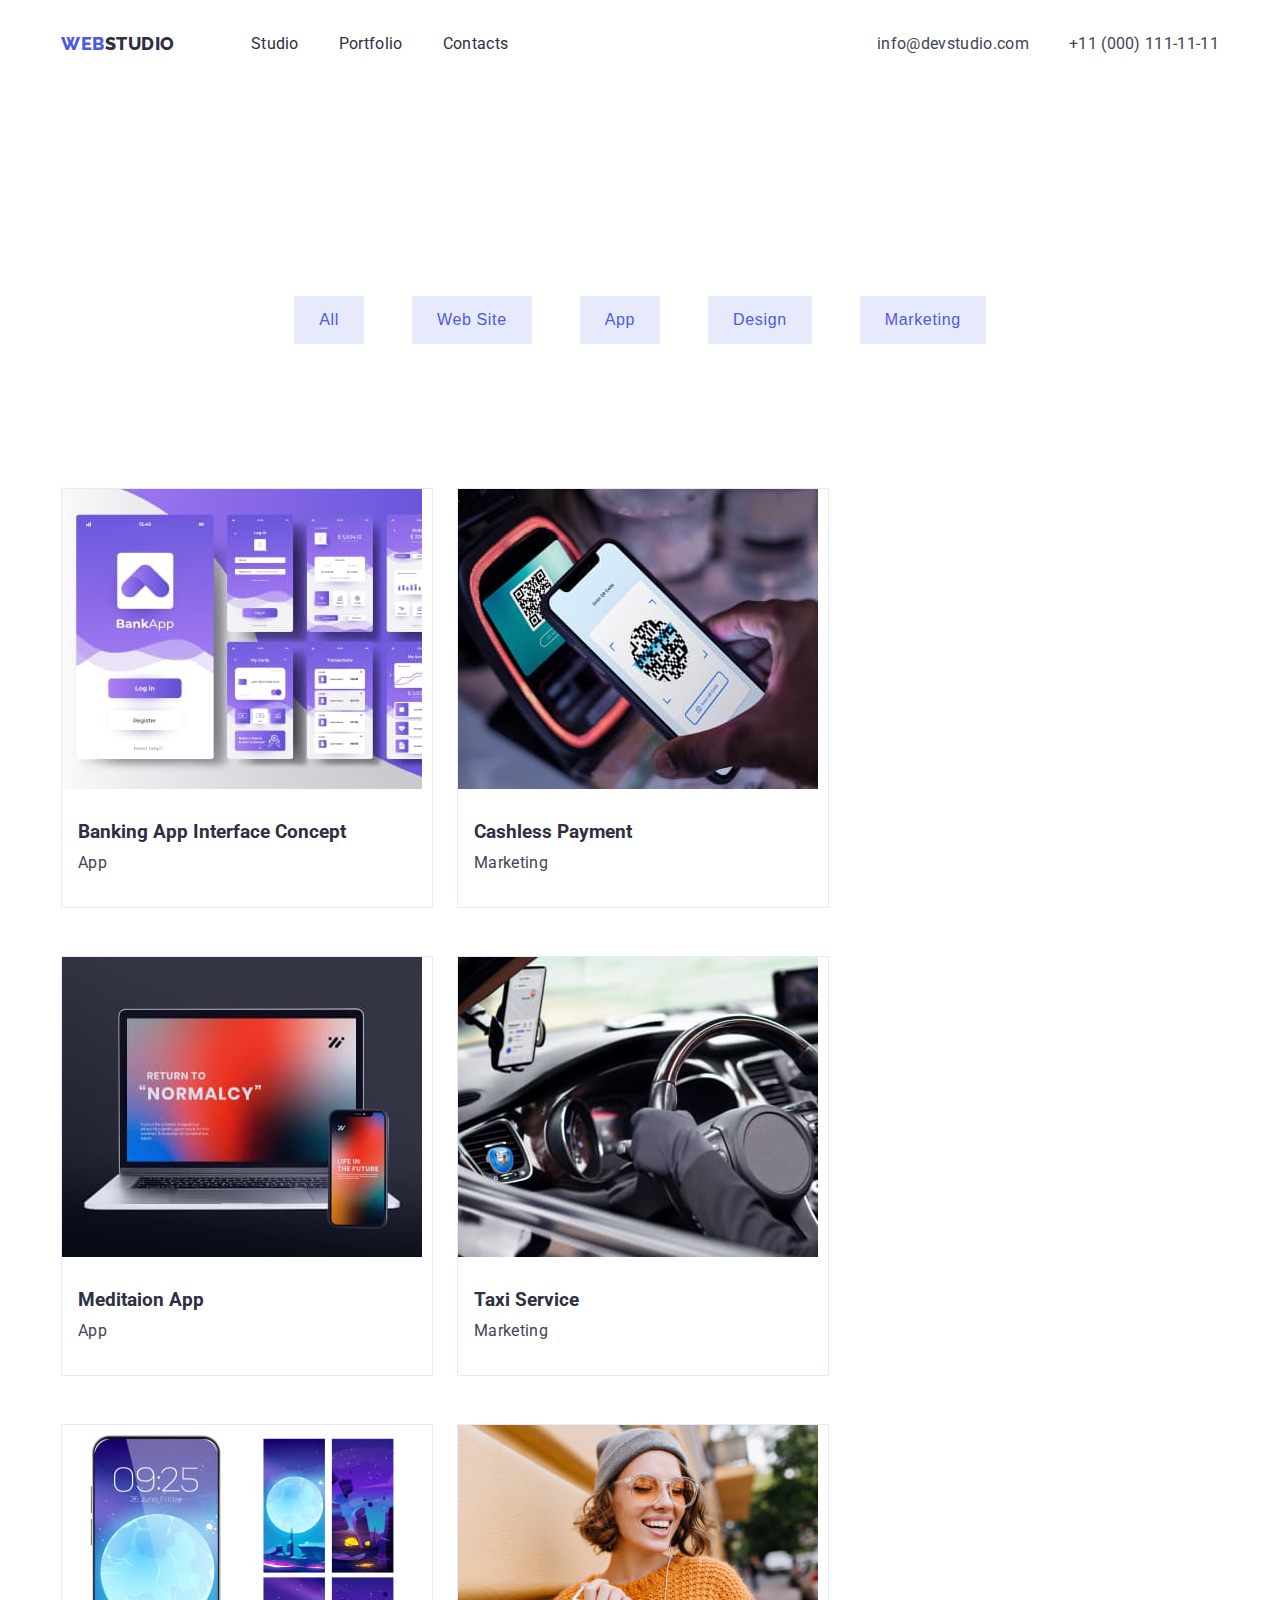
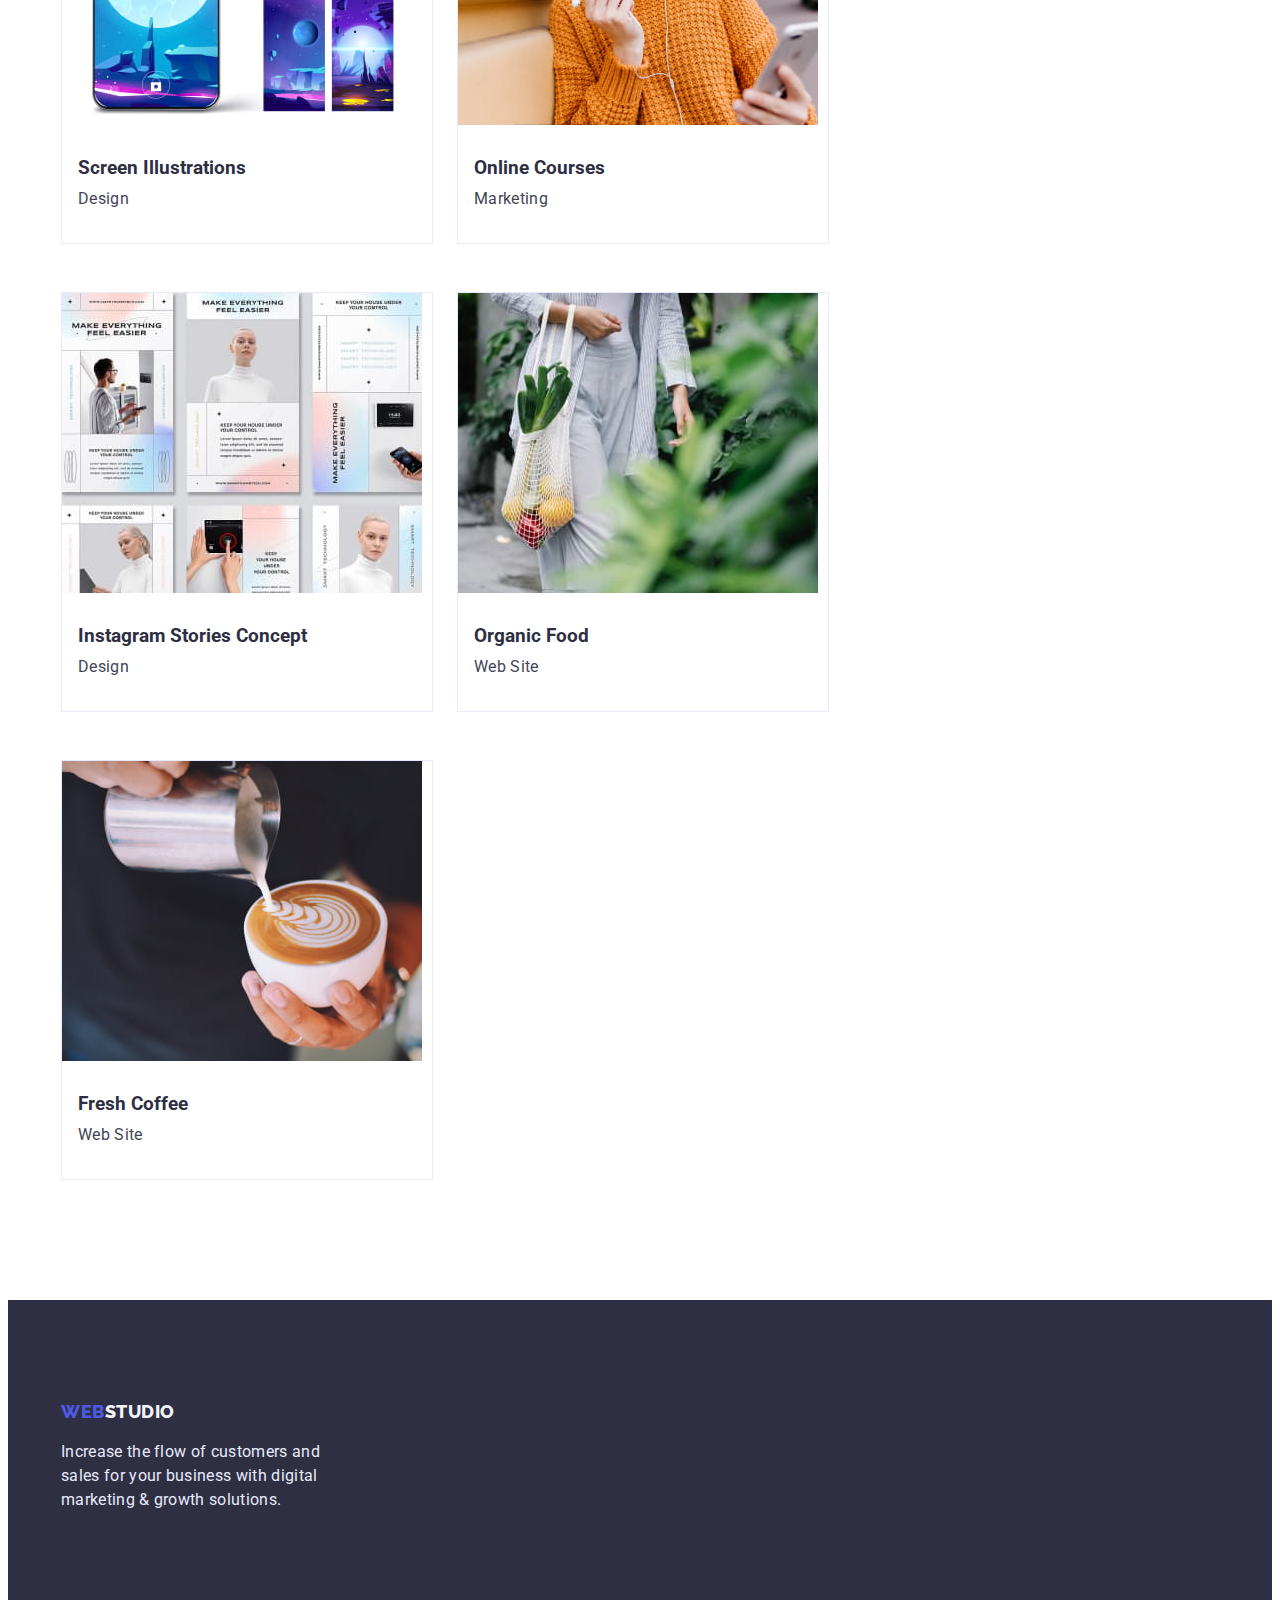
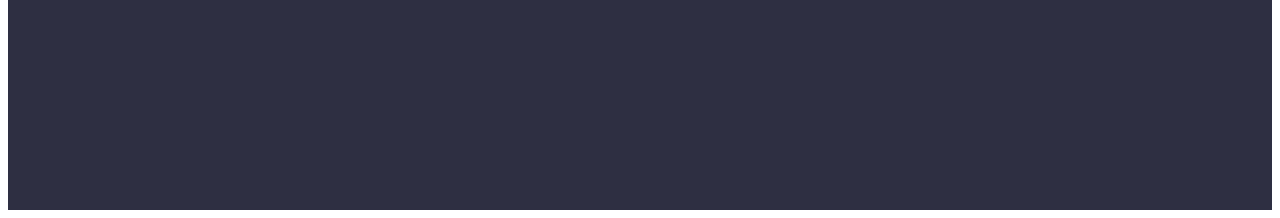
==== portfolio.html @ 5c489300 "Initial commit" ====
<!DOCTYPE html>
<html lang="en">
<head>
    <meta charset="UTF-8">
    <meta http-equiv="X-UA-Compatible" content="IE=edge">
    <meta name="viewport" content="width=device-width, initial-scale=1.0">
    <title>Web Studio</title>
    <link rel="stylesheet" href="https://cdnjs.cloudflare.com/ajax/libs/modern-normalize/1.1.0/modern-normalize.min.css" integrity="sha512-wpPYUAdjBVSE4KJnH1VR1HeZfpl1ub8YT/NKx4PuQ5NmX2tKuGu6U/JRp5y+Y8XG2tV+wKQpNHVUX03MfMFn9Q==" crossorigin="anonymous" referrerpolicy="no-referrer" />
    <link rel="preconnect" href="https://fonts.googleapis.com">
<link rel="preconnect" href="https://fonts.gstatic.com" crossorigin>
<link href="https://fonts.googleapis.com/css2?family=Raleway:wght@800&family=Roboto:wght@400;500;700;900&display=swap" rel="stylesheet">
<link rel="stylesheet" href="./css/style.css">
</head>
<body>
    <!-- header -->
    
    <header class="header">
          <div class="container">
            <div class="header-container">
                <nav class="header-navigation">
                  <a href="./index.html" class="header-logo logo"><span class="header-small-logo">Web</span>Studio</a>
                <ul class="header-list list">
                  <li class="header-item"><a href="./index.html" class="header-link">Studio</a></li>
                  <li class="header-item"><a href="./portfolio.html" class="header-link">Portfolio</a></li>
                  <li class="header-item"><a href="" class="header-link">Contacts</a></li>
                </ul>
                </nav>
                  <address>
                      <ul class="header-adress list">
                          <li><a href="mailto:info@devstudio.com" target="_blank" class="header-mailto list">info@devstudio.com</a></li>
                          <li><a href="tel:+110001111111" class="header-tel list">+11 (000) 111-11-11</a></li>
                      </ul>
                  </address>
            </div>
          </div>
    </header>
    <!-- main -->
    <main>
        <section class="section">
          <div class="container">
                  <!-- project cards -->
              <h1 class="visually-hidden">Project cards</h1>
            <ul class="projects-list list">

                <li class="projects-item"> <button type="button" class="projects-btn btn">All</button></li>

                <li class="projects-item"> <button type="button" class="projects-btn btn">Web Site</button></li>

                <li class="projects-item"> <button type="button" class="projects-btn btn">App</button></li>

                <li class="projects-item"> <button type="button" class="projects-btn btn">Design</button></li>

                <li class="projects-item"> <button type="button" class="projects-btn btn">Marketing</button></li>

            </ul>
            
                <!-- portfolio -->
                  <ul class="portfolio-list list">

                        <li class="portfolio-item"><img src="./images/banking_app.jpg" alt="Banking App Interface Concept" width="360">
                          <div class="portfolio-card">
                            <h3 class="porfolio-subtitle">Banking App Interface Concept</h3>
                            <p class="portfolio-description description">App</p>
                          </div> 
                    </li>

                        <li class="portfolio-item"><img src="./images/payment.jpg" alt="Cashless Payment" width="360">
                          <div class="portfolio-card">
                            <h3 class="porfolio-subtitle">Cashless Payment</h3>
                            <p class="portfolio-description description">Marketing</p>
                          </div>
                    </li>

                    <li class="portfolio-item"><img src="./images/meditaion_app.jpg" alt="Meditaion App" width="360">
                      <div class="portfolio-card">
                            <h3 class="porfolio-subtitle">Meditaion App</h3>
                            <p class="portfolio-description description">App</p>
                      </div>
                    </li>

                    <li class="portfolio-item"><img src="./images/taxi_service.jpg" alt="Taxi Service" width="360">
                      <div class="portfolio-card">
                            <h3 class="porfolio-subtitle">Taxi Service</h3>
                            <p class="portfolio-description description">Marketing</p>
                      </div>
                    </li>

                    <li class="portfolio-item"><img src="./images/screen_illustrations.jpg" alt="Screen Illustrations" width="360">
                      <div class="portfolio-card">
                            <h3 class="porfolio-subtitle">Screen Illustrations</h3>
                            <p class="portfolio-description description">Design</p>
                      </div>
                    </li>

                    <li class="portfolio-item"><img src="./images/online_courses.jpg" alt="Online Courses" width="360">
                      <div class="portfolio-card">
                            <h3 class="porfolio-subtitle">Online Courses</h3>
                            <p class="portfolio-description description">Marketing</p>
                      </div>
                    </li>

                    <li class="portfolio-item"><img src="./images/instagram_concept.jpg" alt="Instagram Stories Concept" width="360">
                      <div class="portfolio-card">
                            <h3 class="porfolio-subtitle">Instagram Stories Concept</h3>
                            <p class="portfolio-description description">Design</p>
                      </div>
                    </li>

                    <li class="portfolio-item"><img src="./images/organik_food.jpg" alt="Organic Food" width="360">
                      <div class="portfolio-card">
                            <h3 class="porfolio-subtitle">Organic Food</h3>
                            <p class="portfolio-description description">Web Site</p>
                      </div>
                    </li>

                    <li class="portfolio-item"><img src="./images/fresh_coffee.jpg" alt="Fresh Coffee" width="360">
                      <div class="portfolio-card">
                            <h3 class="porfolio-subtitle">Fresh Coffee</h3>
                    <p class="portfolio-description description">Web Site</p>
                      </div>
                    </li>

                  </ul>
          </div>        
        </section>
    </main> 
    
    <!-- footer -->
    <footer class="footer">
      <div class="container">
         <a href="./index.html" class="footer-logo logo"><span class="footer-small-logo">Web</span>Studio</a>
        <p class="footer-description description">
          Increase the flow of customers and sales for your business with digital marketing & growth solutions.
        </p>
        </div>
    </footer>
  </body>
</html>
---- css/style.css ----
:root {
    --main-title-color: #FFFFFF;
    --accent-color: #2E2F42;
    --adress-color: #434455;
    --description-color: #434455;
    --background-color: #2E2F42;
    --background-secondary-color: #FFFFFF; 
    --background-team-color: #F4F4FD;
    --background-button-color: #4D5AE5;
    --secondary-button-color: #E7E9FC;  
    --logo-color: #4D5AE5;
    --color-button: #FFFFFF;
    --link-color: #2E2F42;
    --hover-color: #4D5AE5;
    --footer-description-color: #E7E9FC;
    --footer-logo-color: #F4F4FD;
    --secondary-font: 'Raleway', sans-serif;
    --padding-top: 120px;
}

h1,
h2,
h3,
h4,
h5,
h6,
p {
    margin: 0;
}

ul {
    margin: 0;
    padding: 0;
}

body{
    font-family: 'roboto', sans-serif;
    }

    .container {
        /* outline: 1px solid red; */
        max-width: 1158px;
        margin: 0 auto;
        padding-left: 15px;
        padding-right: 15px;
    }
   

.list{
    list-style: none;
    
    }

a{
  text-decoration: none;
    }

.title{
font-family: var(--secondary-font);
font-weight: 700;
font-size: 36px;    
line-height: 1.1;
letter-spacing: 0.02em;
    }

.subtitle{
    font-size: 20px;
    line-height: 1.2;
    font-weight: 500;
    letter-spacing: 0.02em;
}
.description{
font-size: 16px;
line-height: 1.5;
letter-spacing: 0.02em;
}

.logo{
    font-family: 'Raleway';
    font-size: 18px;
    line-height: 1.33;
    font-weight: 800;
    letter-spacing: 0.03em;
    text-transform: uppercase;
}
.btn{
    font-size: 16px;
    font-weight: 500;
    line-height: 1.5;
    letter-spacing: 0.04em;
    cursor: pointer; 
}

.section {
    padding: var(--padding-top) 0;
}

.section-title {
font-weight: 700;
font-size: 36px;
line-height: 1.1;
text-align: center;
letter-spacing: 0.02em;
}

.portfolio-card {
    padding: 32px 16px;
}

.visually-hidden {
  position: absolute;
  width: 1px;
  height: 1px;
  margin: -1px;
  border: 0;
  padding: 0;
  
  white-space: nowrap;
  clip-path: inset(100%);
  clip: rect(0 0 0 0);
  overflow: hidden;
}
.list {
 color: var(--adress-color);
}

img{
    display: block;
    max-width: 100%;
    height: auto;
}



/* ----header----- */
.header {
    background-color: var(--background-secondary-color);
}

   .header-container{
        display: flex;
        align-items: center;
        justify-content: space-between;
}

.header-navigation {
    display: flex;
    padding-top: 24px;
    padding-bottom: 24px; 
}

.header-logo {

   color: var(--accent-color);

   margin-right: 76px;
}
.header-small-logo{
color: var(--logo-color);
}
.header-list {
  font-size: 16px;
  line-height: 1.5;
  letter-spacing: 0.02em;
  color: var(--accent-color);
  display: flex;
  gap: 40px;
  }

.header-item {
    background: var(--background-secondary-color);
    display: flex;
    gap: 40px;
}

.header-item:last-child {
  /* margin-right: 332px; */
}
.header-link{
font-size: 16px;
line-height: 1.5;
letter-spacing: 0.02em;

color: var(--link-color);

}
.header-link:hover,
.header-link:focus {

    color: var(--hover-color); 
}

.header-adress {

font-style: normal;
font-size: 16px;
line-height: 1.5;
letter-spacing: 0.02em;
color: var(--description-color);
display: flex;
gap: 40px;

}

.header-mailto{ 
    gap: 40px; 
}

.header-tel {

}
.header-mailto:hover,
.header-mailto:focus{

color: var(--hover-color);

}

.header-tel:hover,
.header-tel:focus{
color: var(--hover-color);
}

/* ---------------hero------------ */
.hero {
    background-color: var(--background-color);
    /* height: 600px; */
    /* width: 1440px; */
    margin-left: auto;
    margin-right: auto;
    padding: 180px 0;
}

.hero-title {   
font-size: 56px;
line-height: 1.07;
letter-spacing: 0.02em;
color: var(--main-title-color);
width: 496px;
margin-left: auto;
margin-right: auto;
margin-bottom: 48px;

}

.hero-btn {
 font-family: inherit;
 color: var(--color-button);
background-color: var(--background-button-color);
border-radius: 4px;
padding: 16px 32px;
box-shadow: 0px 4px 4px rgba(0, 0, 0, 0.15);
display: block;
margin: 0 auto;
text-align: center;
border: none;
}

.btn:hover .btn:focus{
    color: var(--hover-color);
    }


/* -------------------feature--------------- */
.feature {
    padding-bottom: 0;
    
}

.feature-list {
    display: flex;
    gap: 24px;
    flex-wrap: wrap;
}

.feature-item {
    flex-basis: calc((100% - 72px) / 4);
    
}

.feature-subtitle {
    font-weight: 500;
    font-size: 20px;
    line-height: 24px;
    color: var(--accent-color);
    margin-bottom: 8px;
}

.feature-description {
color: var(--description-color);
}

/* --------------benefits------------ */
.benefits {
  /* padding-bottom: 120px;  */
}

.benefits-title {
color: var(--accent-color);
text-align: center;
margin-bottom: 72px;


}

.benefits-list {
     display: flex;
     flex-wrap: wrap;
     gap: 24px;
}
.benefits-item {
     
    flex-basis: calc((100% - 48px) / 3);
}
 /* ------------team--------------- */
.team {
    background-color: var(--background-team-color);
}
.team-title {

color: var(--accent-color);

margin-bottom: 72px;
}
.team-list {
    display: flex;
    gap: 24px;
    flex-wrap: wrap;
}

.team-item {
    background: var(--background-secondary-color);
    box-shadow: 0px 1px 6px rgba(46, 47, 66, 0.08), 0px 1px 1px rgba(46, 47, 66, 0.16), 0px 2px 1px rgba(46, 47, 66, 0.08);
    border-radius: 0px 0px 4px 4px;
    flex-basis: calc((100% - 72px) / 4);
    min-width: 250px;
}

.team-subtitle {
    color: var(--accent-color);
    margin-bottom: 8px;
    margin-top: 32px;
    text-align: center;
}
.team-description {
    color: var(--description-color); 
    text-align: center;
    padding-bottom: 32px;
}


.footer {
    min-height: 310px;
    /* width: 1440px; */
    /* margin-left: auto;
    margin-right: auto; */
    background-color: var(--background-color);
    /* display: flex; */
    /* align-items: center; */
    padding: 100px 0;
}


.footer-logo {
    color: var(--footer-logo-color);
      

    
}

.footer-small-logo {
    color: var(--logo-color);
    
}

.footer-description{
    color: var(--footer-description-color);
    margin-top: 16px;
    width: 264px;
    display: flex;
    align-items: center;
}


/* ------project cards-------- */
.projects-list {
        display: flex;
        justify-content: center;
        flex-wrap: wrap;
        gap: 24px;
        margin-bottom: 72px;
}

.projects-item {
    padding-top: 96px;
    padding-bottom: 72px;
    padding-right: 24px;
}

.projects-item:last-child{
     padding-right: 0;
}

.projects-btn {
    color: var(--background-button-color);
    background-color: var(--secondary-button-color);
    padding: 11px 24px;
    border: 1px solid #E7E9FC;
}

.projects-list .projects-btn:hover,
.projects-list .projects-btn:focus {
    color: var(--secondary-button-color);
    background-color: var(--background-button-color);
    }
 
/* ---------portfolio---------- */
.portfolio-list {
    display: flex;
    flex-wrap: wrap;
    row-gap: 48px;
    column-gap: 24px;
    /* margin-bottom: 120px; */
}

.portfolio-item {
    background: var(--background-secondary-color);
    flex-basis: calc((100% - 48px) / 3);
    border: 1px solid #E7E9FC;
}
  
.porfolio-subtitle {
    color: var(--accent-color);
   
}

.portfolio-description {
 color: var(--description-color);
 margin-top: 8px;

}
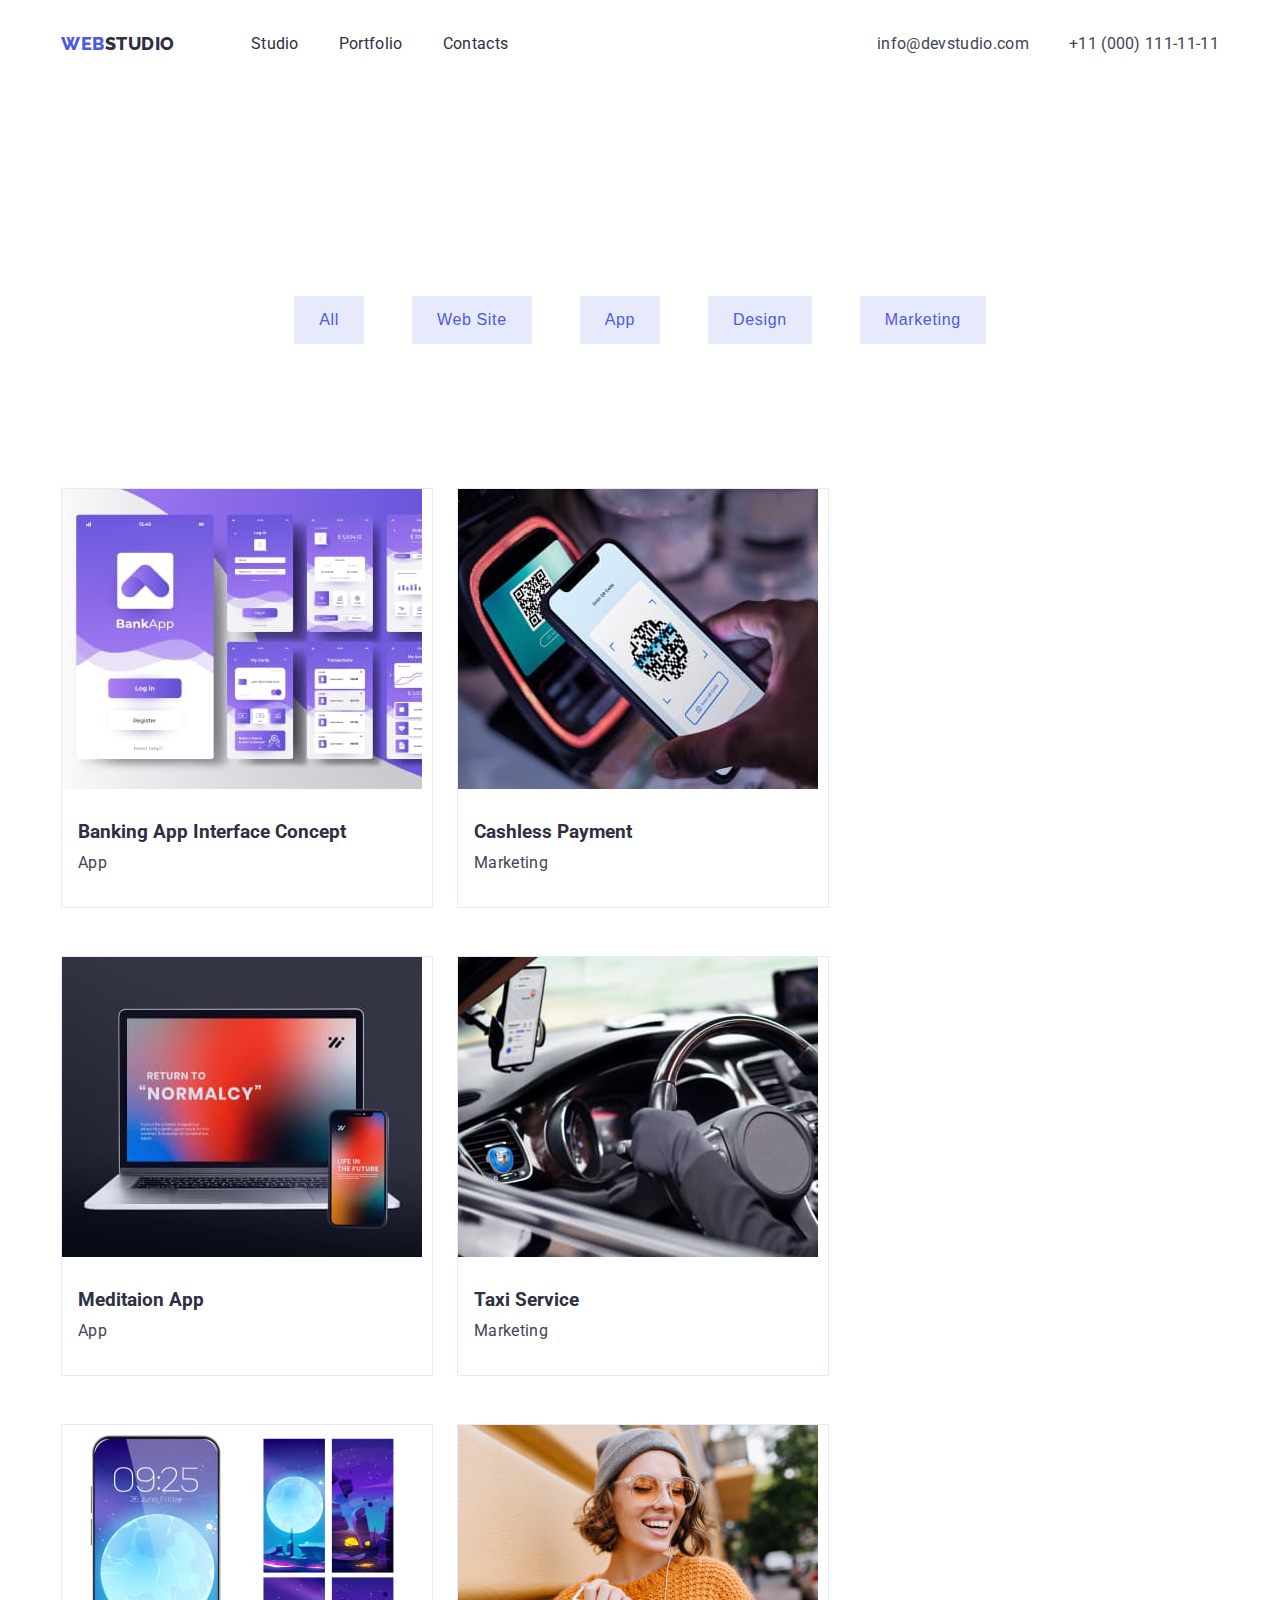
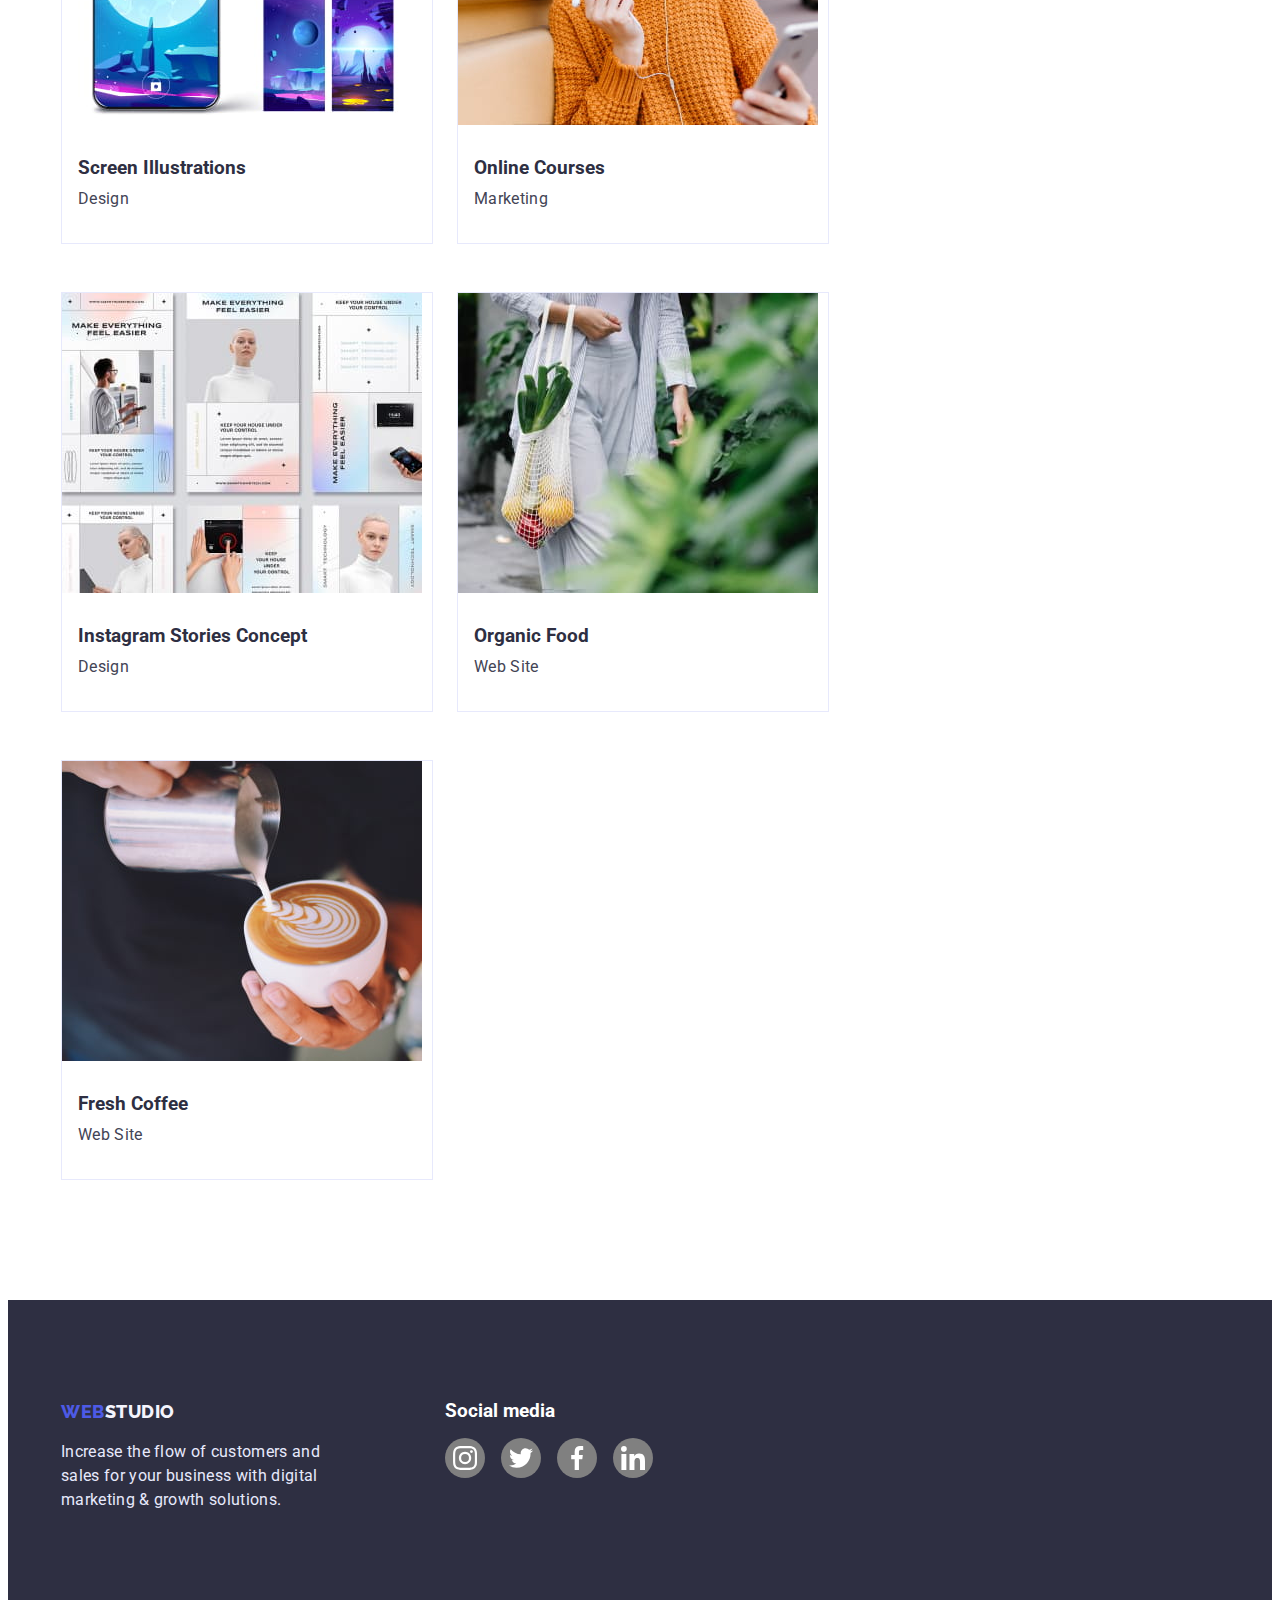
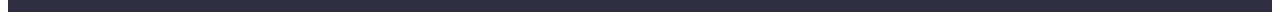
==== commit 1d836b20: "homework4-2" ====
--- a/portfolio.html
+++ b/portfolio.html
@@ -127,11 +127,47 @@
     
     <!-- footer -->
     <footer class="footer">
-      <div class="container">
-         <a href="./index.html" class="footer-logo logo"><span class="footer-small-logo">Web</span>Studio</a>
-        <p class="footer-description description">
-          Increase the flow of customers and sales for your business with digital marketing & growth solutions.
-        </p>
+        <div class="container footer-box">
+          <div class="container footer-item-logo">
+                 <a href="./index.html" class="footer-logo logo"><span class="footer-small-logo">Web</span>Studio</a>
+                 <p class="footer-description description">
+                  Increase the flow of customers and sales for your business with digital marketing & growth solutions.
+                 </p>
+          </div>
+        
+          <div class="container social-media">
+             <h3 class="social-media-subtitle">Social media</h3>
+            <ul class="social-media-list list">
+              <li class="social-media-item">
+               <a href="" class="social-media-link link">
+                     <svg class="social-media-icon" width="24" height="24">
+                      <use href="./images/symbol-defs.svg#icon-instagram"></use>
+                     </svg>
+                  </a>
+                </li>
+              <li class="social-media-item">
+              <a href="" class="social-media-link link">
+                     <svg class="social-media-icon" width="24" height="24">
+                      <use href="./images/symbol-defs.svg#icon-twitter"></use>
+                     </svg>
+                  </a>
+                </li>
+              <li class="social-media-item">
+              <a href="" class="social-media-link link">
+                     <svg class="social-media-icon" width="24" height="24">
+                      <use href="./images/symbol-defs.svg#icon-facebook"></use>
+                     </svg>
+                  </a>
+                </li>
+              <li class="social-media-item">
+              <a href="" class="social-media-link link">
+                     <svg class="social-media-icon" width="24" height="24">
+                      <use href="./images/symbol-defs.svg#icon-linkedin"></use>
+                     </svg>
+                  </a>
+                </li>
+            </ul>
+          </div>
         </div>
     </footer>
   </body>
--- a/css/style.css
+++ b/css/style.css
@@ -14,6 +14,7 @@
     --hover-color: #4D5AE5;
     --footer-description-color: #E7E9FC;
     --footer-logo-color: #F4F4FD;
+    --social-icon-color: #F4F4FD; 
     --secondary-font: 'Raleway', sans-serif;
     --padding-top: 120px;
 }
@@ -222,13 +223,20 @@
 }
 
 /* ---------------hero------------ */
+
 .hero {
     background-color: var(--background-color);
-    /* height: 600px; */
-    /* width: 1440px; */
+    max-width: 1440px;
     margin-left: auto;
     margin-right: auto;
     padding: 180px 0;
+    background-image: linear-gradient(rgba(46, 47, 66, 0.7),
+    rgba(46, 47, 66, 0.7) ), 
+     url(../images/hero-people-office.jpg);
+    background-repeat: no-repeat;
+    background-position: center;
+    background-size: cover;
+ 
 }
 
 .hero-title {   
@@ -240,7 +248,6 @@
 margin-left: auto;
 margin-right: auto;
 margin-bottom: 48px;
-
 }
 
 .hero-btn {
@@ -264,7 +271,6 @@
 /* -------------------feature--------------- */
 .feature {
     padding-bottom: 0;
-    
 }
 
 .feature-list {
@@ -277,6 +283,27 @@
     flex-basis: calc((100% - 72px) / 4);
     
 }
+
+.feature-icon {
+    width: 264px;
+    height: 112px;
+    display: flex;
+    align-items: center; 
+    justify-content: center; 
+    background-color: #F4F4FD;
+    padding-bottom: 8px;
+}
+.feature-icon-item {
+    fill: #2E2F42;
+}
+
+/* .feature-item::before {
+    display: block;
+    content:"";
+    height: 112px;
+    outline: 1px solid blue;
+    background-image: url("../images/symbol-defs.svg/");
+} */
 
 .feature-subtitle {
     font-weight: 500;
@@ -299,8 +326,6 @@
 color: var(--accent-color);
 text-align: center;
 margin-bottom: 72px;
-
-
 }
 
 .benefits-list {
@@ -308,14 +333,17 @@
      flex-wrap: wrap;
      gap: 24px;
 }
+
 .benefits-item {
      
     flex-basis: calc((100% - 48px) / 3);
 }
+
  /* ------------team--------------- */
 .team {
     background-color: var(--background-team-color);
 }
+
 .team-title {
 
 color: var(--accent-color);
@@ -336,6 +364,39 @@
     min-width: 250px;
 }
 
+.team-social-list {
+    display: flex;
+    justify-content: center;
+    gap: 24px;
+    padding-bottom: 32px;
+}
+
+.team-social-item {
+    width: 40px;
+    height: 40px;
+}
+
+.team-social-link {
+    display: flex;
+    justify-content: center;
+    align-items: center;
+    width: 100%;
+    height: 100%;
+    border-radius: 50%;
+    background-color: var(--background-button-color);
+}
+
+.team-social-link:hover,
+.team-social-link:focus {
+background-color: #4D5AE5;
+
+}
+
+.team-social-icon {
+    fill: #FFFFFF;
+}
+
+
 .team-subtitle {
     color: var(--accent-color);
     margin-bottom: 8px;
@@ -349,28 +410,141 @@
 }
 
 
+
+/* a { 
+    color: grey;
+    border: 1px solid grey;
+}
+
+     a:hover, a:focus { 
+        color: violet;
+         border-color: violet;
+    }
+
+     .icon {
+        fill: currentColor;
+     } */
+
+
+
+.customers-icon {
+    fill: #8E8F99;
+}
+
+/* -------customers-------- */
+.customers {
+}
+
+.customers-title {
+    margin-bottom: 72px;
+}
+
+.customers-list {
+    display: flex;
+    justify-content: center;
+    gap: 24px;
+    padding-bottom: 120px;
+}
+
+.customer-list:hover,
+.customer-list:focus{
+   color: #404BBF;
+   border-color: #404BBF;  
+}
+
+.customers-item {
+    width: 168px;
+    height: 88px;
+    border: 1px dashed #8E8F99;
+    border-radius: 5px;
+    display: flex;
+    justify-content: center;
+    align-items: center;
+    /* fill: #8E8F99; */
+}
+
+.customers-item:hover,
+.customer-item:focus{
+   color: #404BBF;
+   border-color: #404BBF; 
+}
+
+
+.customers-link {
+}
+
+.customers-item:hover .customers-link,
+.customer-item:focus .customers-link{
+   color: #404BBF;
+   border-color: #404BBF; 
+}
+
+/* .customers-link:hover,
+.customers-link:focus{
+    fill: #404BBF;
+} */
+
+
+
+/* .customers-item:hover,
+.customers-item:focus{
+   fill: #8E8F99;
+} */
+
+
+
+/* .customers-link:hover,
+.customer-link:focus{
+    fill: #404BBF;
+} */
+/* a { 
+    color: grey;
+    border: 1px solid grey;
+}
+
+     a:hover, a:focus { 
+        color: violet;
+         border-color: violet;
+    } */
+
+.customers-icon {
+    fill: #8E8F99;
+    
+}
+
+.customers-link:hover .customers-icon,
+.customers-link:focus .customers-icon{
+    fill: #404BBF;
+    border-color: #404BBF;
+}
+/* .icon {
+    fill:currentColor;
+    
+} */
+
+/* ---------footer-------- */
+
 .footer {
     min-height: 310px;
-    /* width: 1440px; */
-    /* margin-left: auto;
-    margin-right: auto; */
     background-color: var(--background-color);
-    /* display: flex; */
-    /* align-items: center; */
-    padding: 100px 0;
-}
-
+}
+
+.footer-box{
+    display: flex;
+
+}
+
+.footer-item-logo{
+    margin: 0;
+   padding: 100px 0; 
+}
 
 .footer-logo {
     color: var(--footer-logo-color);
-      
-
-    
 }
 
 .footer-small-logo {
     color: var(--logo-color);
-    
 }
 
 .footer-description{
@@ -379,6 +553,46 @@
     width: 264px;
     display: flex;
     align-items: center;
+}
+
+.social-media {
+    margin: 0;
+    padding-top: 100px;
+    padding-left: 120px;
+}
+.social-media-subtitle {
+    padding-bottom: 16px;
+    color: #FFFFFF;
+
+}
+
+.social-media-list {
+    display: flex;
+    gap: 16px;
+}
+
+.social-media-item {
+    width: 40px;
+    height: 40px;
+}
+
+.social-media-link {
+    display: flex;
+    justify-content: center;
+    align-items: center;
+    width: 100%;
+    height: 100%;
+    border-radius: 50%;
+    background-color: gray;
+}
+
+.social-media-link:hover,
+.social-media-link:focus {
+    background-color: #31D0AA;
+}
+
+.social-media-icon {
+    fill: #FFFFFF
 }
 
 
@@ -412,7 +626,7 @@
 .projects-list .projects-btn:focus {
     color: var(--secondary-button-color);
     background-color: var(--background-button-color);
-    }
+}
  
 /* ---------portfolio---------- */
 .portfolio-list {
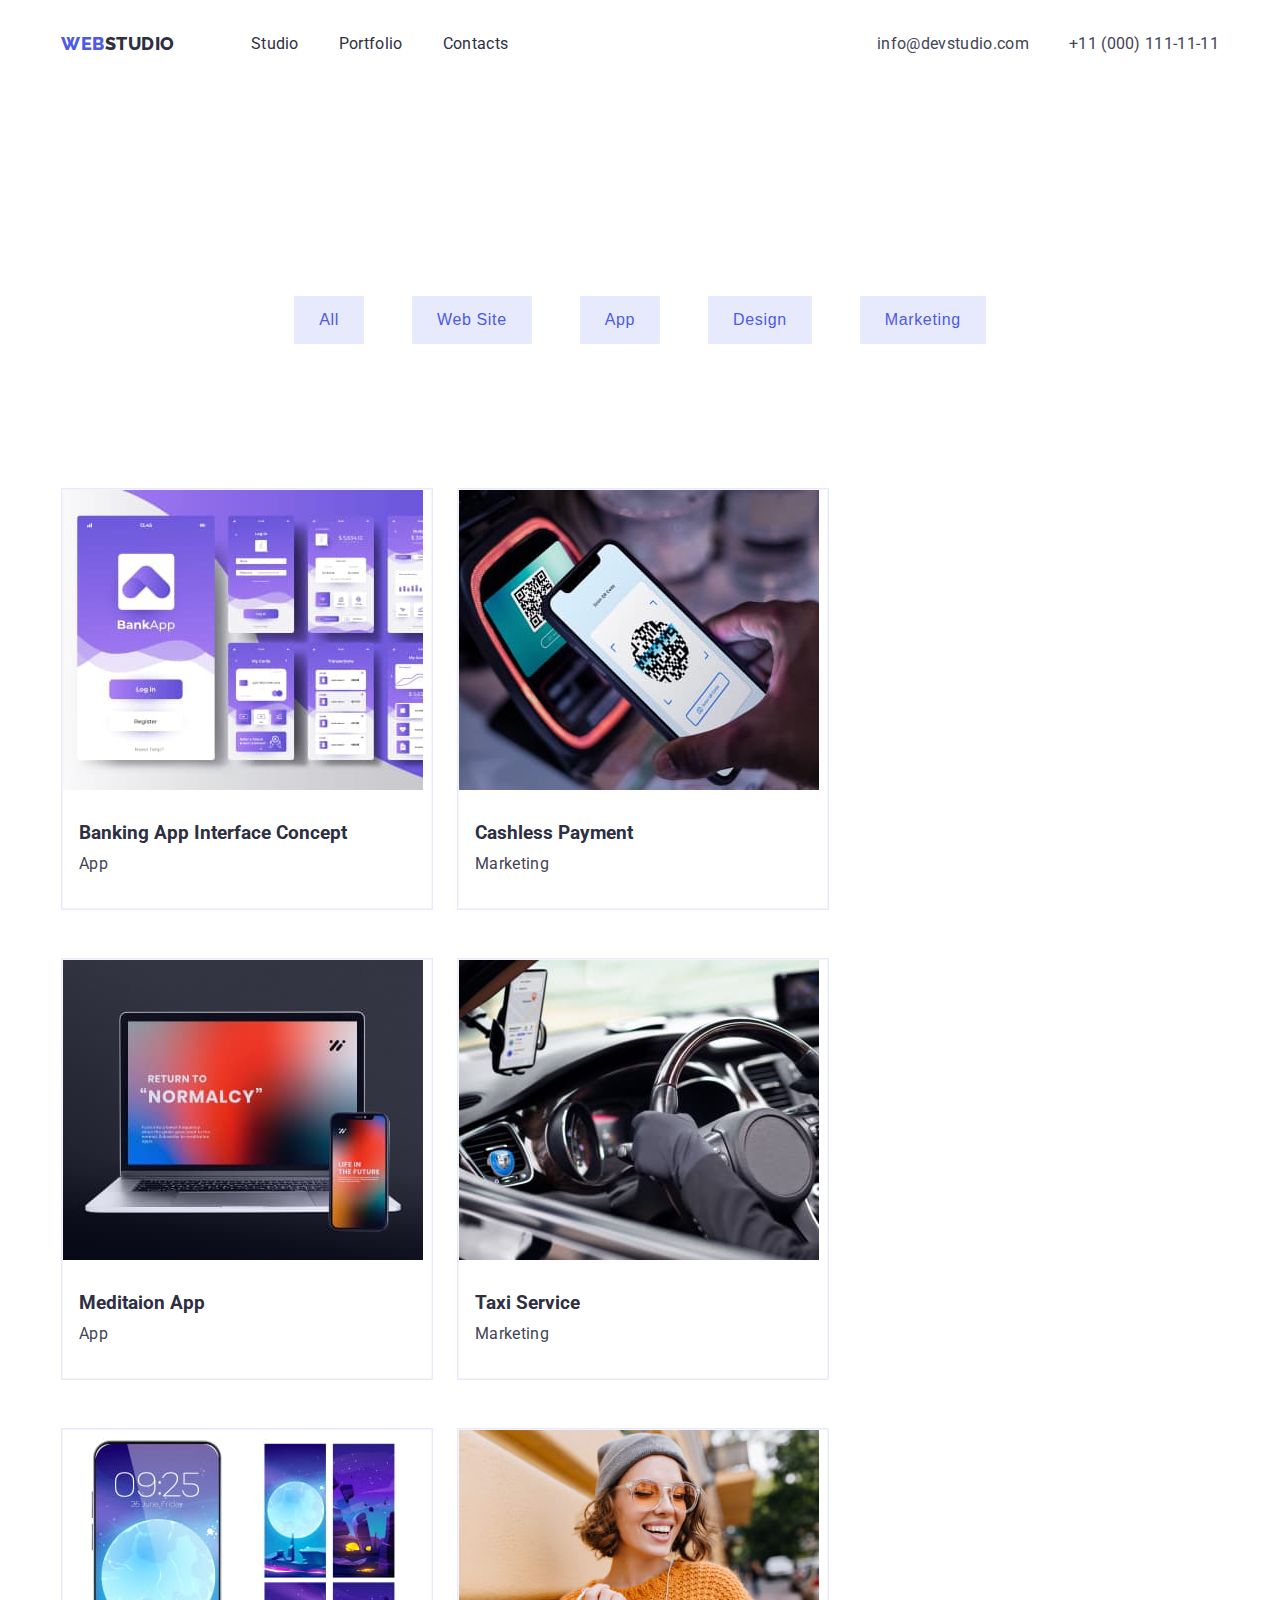
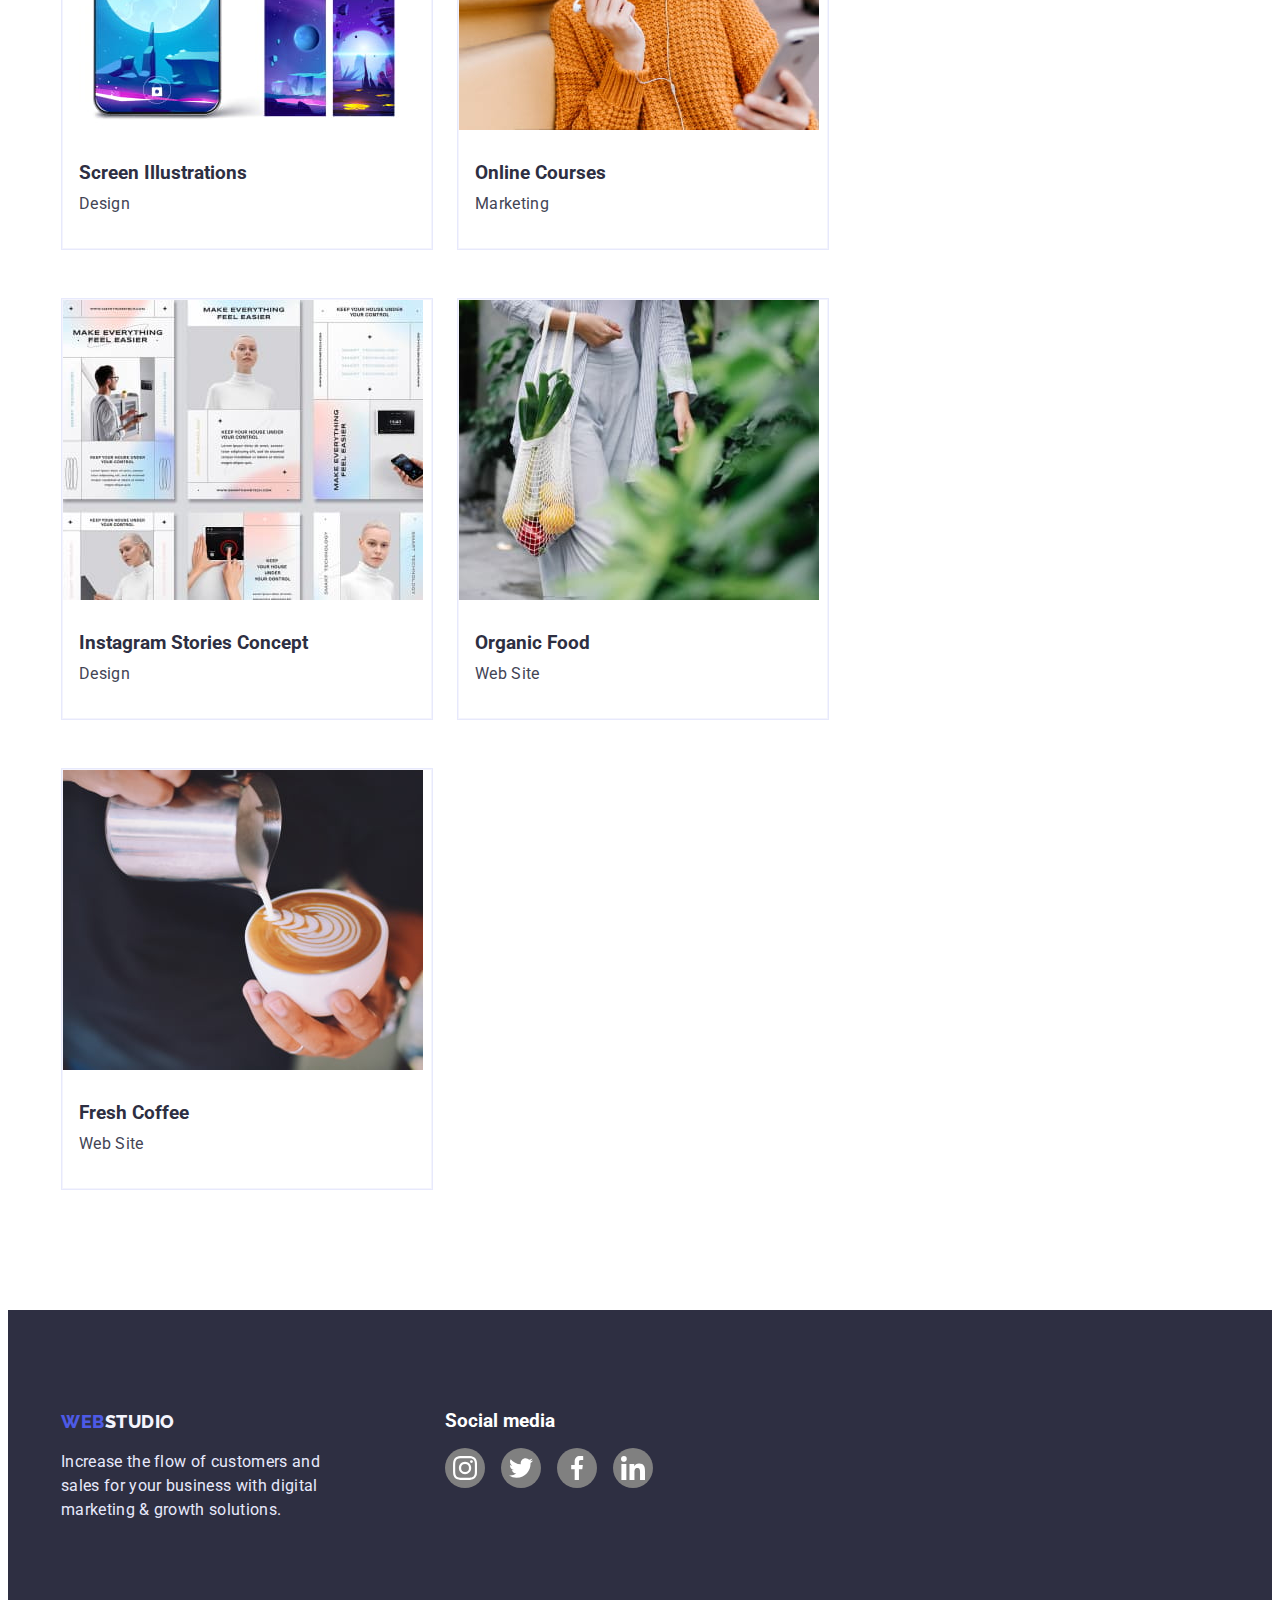
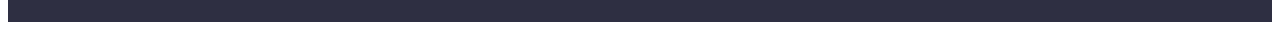
==== commit ccd65527: "homework4-4" ====
--- a/portfolio.html
+++ b/portfolio.html
@@ -57,67 +57,96 @@
                 <!-- portfolio -->
                   <ul class="portfolio-list list">
 
-                        <li class="portfolio-item"><img src="./images/banking_app.jpg" alt="Banking App Interface Concept" width="360">
-                          <div class="portfolio-card">
-                            <h3 class="porfolio-subtitle">Banking App Interface Concept</h3>
-                            <p class="portfolio-description description">App</p>
-                          </div> 
-                    </li>
-
-                        <li class="portfolio-item"><img src="./images/payment.jpg" alt="Cashless Payment" width="360">
+                 
+                    <li class="portfolio-item">
+                        <a href="" class="portfolio-card-link link">
+                          <img src="./images/banking_app.jpg" alt="Banking App Interface Concept" width="360">
+                              <div class="portfolio-card">
+                                <h3 class="porfolio-subtitle">Banking App Interface Concept</h3>
+                                <p class="portfolio-description description">App</p>
+                              </div>
+                        </a> 
+                    </li>
+                  
+
+                        <li class="portfolio-item">
+                          <a href="" class="portfolio-card-link link">
+                          <img src="./images/payment.jpg" alt="Cashless Payment" width="360">
                           <div class="portfolio-card">
                             <h3 class="porfolio-subtitle">Cashless Payment</h3>
                             <p class="portfolio-description description">Marketing</p>
                           </div>
-                    </li>
-
-                    <li class="portfolio-item"><img src="./images/meditaion_app.jpg" alt="Meditaion App" width="360">
+                          </a>
+                    </li>
+
+                    <li class="portfolio-item">
+                      <a href="" class="portfolio-card-link link">
+                      <img src="./images/meditaion_app.jpg" alt="Meditaion App" width="360">
                       <div class="portfolio-card">
                             <h3 class="porfolio-subtitle">Meditaion App</h3>
                             <p class="portfolio-description description">App</p>
                       </div>
-                    </li>
-
-                    <li class="portfolio-item"><img src="./images/taxi_service.jpg" alt="Taxi Service" width="360">
+                      </a>
+                    </li>
+
+                    <li class="portfolio-item">
+                      <a href="" class="portfolio-card-link link">
+                      <img src="./images/taxi_service.jpg" alt="Taxi Service" width="360">
                       <div class="portfolio-card">
                             <h3 class="porfolio-subtitle">Taxi Service</h3>
                             <p class="portfolio-description description">Marketing</p>
                       </div>
-                    </li>
-
-                    <li class="portfolio-item"><img src="./images/screen_illustrations.jpg" alt="Screen Illustrations" width="360">
+                      </a>
+                    </li>
+
+                    <li class="portfolio-item">
+                      <a href="" class="portfolio-card-link link">
+                      <img src="./images/screen_illustrations.jpg" alt="Screen Illustrations" width="360">
                       <div class="portfolio-card">
                             <h3 class="porfolio-subtitle">Screen Illustrations</h3>
                             <p class="portfolio-description description">Design</p>
                       </div>
-                    </li>
-
-                    <li class="portfolio-item"><img src="./images/online_courses.jpg" alt="Online Courses" width="360">
+                      </a>
+                    </li>
+
+                    <li class="portfolio-item">
+                      <a href="" class="portfolio-card-link link">
+                      <img src="./images/online_courses.jpg" alt="Online Courses" width="360">
                       <div class="portfolio-card">
                             <h3 class="porfolio-subtitle">Online Courses</h3>
                             <p class="portfolio-description description">Marketing</p>
                       </div>
-                    </li>
-
-                    <li class="portfolio-item"><img src="./images/instagram_concept.jpg" alt="Instagram Stories Concept" width="360">
+                      </a>
+                    </li>
+
+                    <li class="portfolio-item">
+                      <a href="" class="portfolio-card-link link">
+                      <img src="./images/instagram_concept.jpg" alt="Instagram Stories Concept" width="360">
                       <div class="portfolio-card">
                             <h3 class="porfolio-subtitle">Instagram Stories Concept</h3>
                             <p class="portfolio-description description">Design</p>
                       </div>
-                    </li>
-
-                    <li class="portfolio-item"><img src="./images/organik_food.jpg" alt="Organic Food" width="360">
+                      </a>
+                    </li>
+
+                    <li class="portfolio-item">
+                      <a href="" class="portfolio-card-link link">
+                      <img src="./images/organik_food.jpg" alt="Organic Food" width="360">
                       <div class="portfolio-card">
                             <h3 class="porfolio-subtitle">Organic Food</h3>
                             <p class="portfolio-description description">Web Site</p>
                       </div>
-                    </li>
-
-                    <li class="portfolio-item"><img src="./images/fresh_coffee.jpg" alt="Fresh Coffee" width="360">
+                      </a>
+                    </li>
+
+                    <li class="portfolio-item">
+                      <a href="" class="portfolio-card-link link">
+                      <img src="./images/fresh_coffee.jpg" alt="Fresh Coffee" width="360">
                       <div class="portfolio-card">
                             <h3 class="porfolio-subtitle">Fresh Coffee</h3>
                     <p class="portfolio-description description">Web Site</p>
                       </div>
+                      </a>
                     </li>
 
                   </ul>
--- a/css/style.css
+++ b/css/style.css
@@ -388,7 +388,7 @@
 
 .team-social-link:hover,
 .team-social-link:focus {
-background-color: #4D5AE5;
+/* background-color: #4D5AE5; */
 
 }
 
@@ -403,29 +403,12 @@
     margin-top: 32px;
     text-align: center;
 }
+
 .team-description {
     color: var(--description-color); 
     text-align: center;
     padding-bottom: 32px;
 }
-
-
-
-/* a { 
-    color: grey;
-    border: 1px solid grey;
-}
-
-     a:hover, a:focus { 
-        color: violet;
-         border-color: violet;
-    }
-
-     .icon {
-        fill: currentColor;
-     } */
-
-
 
 .customers-icon {
     fill: #8E8F99;
@@ -479,33 +462,6 @@
    border-color: #404BBF; 
 }
 
-/* .customers-link:hover,
-.customers-link:focus{
-    fill: #404BBF;
-} */
-
-
-
-/* .customers-item:hover,
-.customers-item:focus{
-   fill: #8E8F99;
-} */
-
-
-
-/* .customers-link:hover,
-.customer-link:focus{
-    fill: #404BBF;
-} */
-/* a { 
-    color: grey;
-    border: 1px solid grey;
-}
-
-     a:hover, a:focus { 
-        color: violet;
-         border-color: violet;
-    } */
 
 .customers-icon {
     fill: #8E8F99;
@@ -517,10 +473,7 @@
     fill: #404BBF;
     border-color: #404BBF;
 }
-/* .icon {
-    fill:currentColor;
-    
-} */
+
 
 /* ---------footer-------- */
 
@@ -642,7 +595,15 @@
     flex-basis: calc((100% - 48px) / 3);
     border: 1px solid #E7E9FC;
 }
-  
+ .portfolio-card-link{
+    display: block;
+    border: 1px solid #F4F4FD;
+ } 
+.portfolio-card-link:hover,
+.portfolio-card-link:focus {
+    box-shadow: 0px 1px 6px rgba(46, 47, 66, 0.08), 0px 1px 1px rgba(46, 47, 66, 0.16), 0px 2px 1px rgba(46, 47, 66, 0.08);
+}
+
 .porfolio-subtitle {
     color: var(--accent-color);
    
